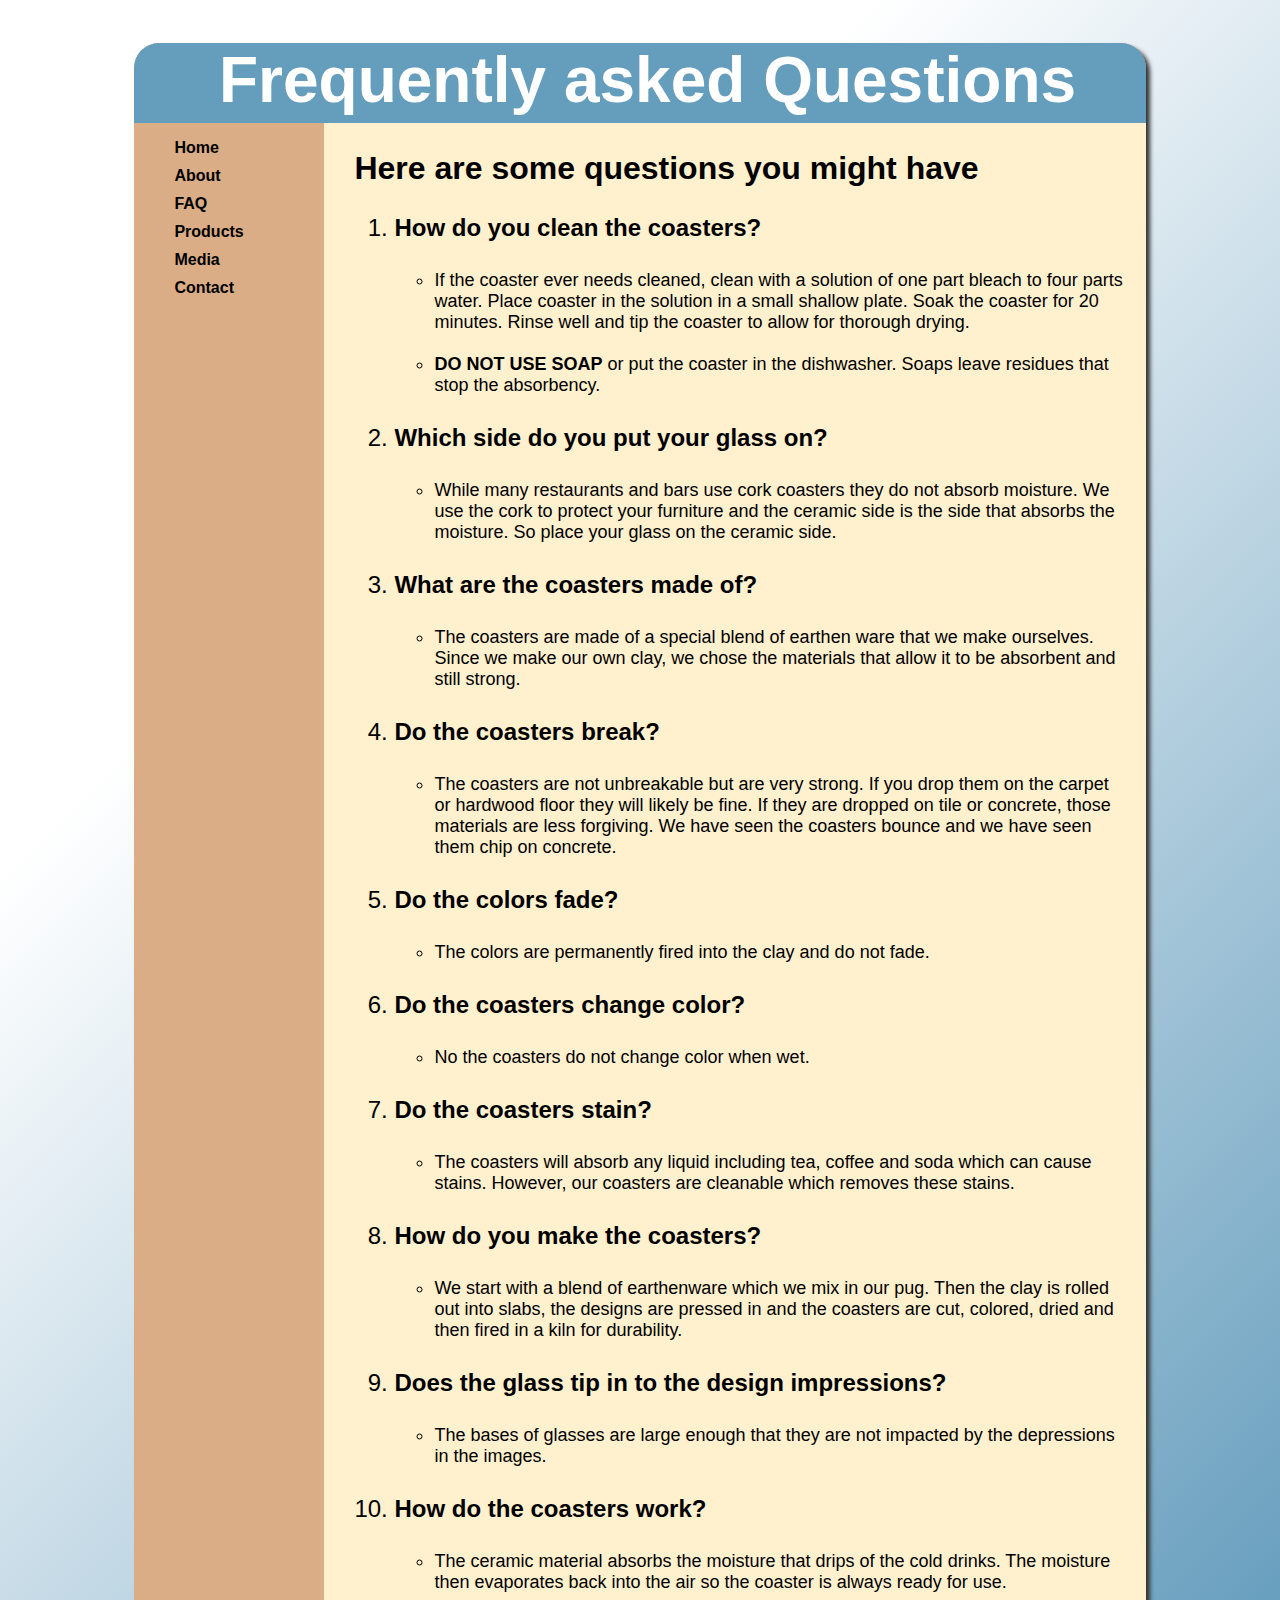
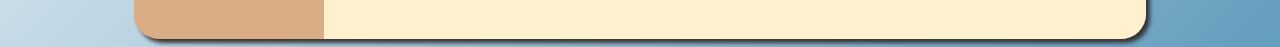
==== faq.html @ c9eeaaf6 "First Commit" ====
<!DOCTYPE html>
<html lang="en">

<head>

<title>Clover Cottage Creations: FAQ</title>
<meta charset="utf-8">
<link href="clover.css" rel="stylesheet">

</head>

<body>
<!-- <div> wrapper needed-->
<div id="wrapper">
<header>
	<h1>Frequently asked Questions</h1>
</header>

<nav>
	<ul>
		<li><a href="index.html">Home</a></li>
		<li><a href="about.html">About</a></li>
		<li><a href="faq.html">FAQ</a></li>
		<li><a href="products.html">Products</a></li>
		<li><a href="media.html">Media</a></li>
		<li><a href="contact.html">Contact</a></li>
	</ul>
</nav>

<main>
	<h2>Here are some questions you might have</h2>

	
	
		<ol>
			<li><b>How do you clean the coasters?</b> <br><br>
				<ul>
					<li>If the coaster ever needs cleaned, clean with a solution of one part bleach to four parts water.  Place coaster in the solution in a small shallow plate.  Soak the coaster for 20 minutes.  Rinse well and tip the coaster to allow for thorough drying.<br><br></li>
					<li><b>DO NOT USE SOAP</b> or put the coaster in the dishwasher. Soaps leave residues that stop the absorbency.</li>
					</ul>
					<br>
			</li>
			<!--2nd question-->
			<li><b>Which side do you put your glass on?</b><br><br>
				<ul>
					<li>
						While many restaurants and bars use cork coasters they do not absorb moisture.  We use the cork to protect your furniture and the ceramic side is the side that absorbs the moisture.  So place your glass on the ceramic side.
					</li>				
				</ul>
				<br>
			</li>
			
			<li><b>What are the coasters made of?</b><br><br>
				<ul>
					<li>
						The coasters are made of a special blend of earthen ware that we make ourselves.  Since we make our own clay, we chose the materials that allow it to be absorbent and still strong. 
					</li>
				</ul>
				<br>
			</li>
			
			<li><b>Do the coasters break?</b><br><br>
				<ul>
					<li>
						The coasters are not unbreakable but are very strong.  If you drop them on the carpet or hardwood floor they will likely be fine.  If they are dropped on tile or concrete, those materials are less forgiving. We have seen the coasters bounce and we have seen them chip on concrete.
					</li>
				</ul>
				<br>
			</li>
			
			<li><b>Do the colors fade?</b><br><br>
				<ul>
					<li>
						The colors are permanently fired into the clay and do not fade.
					</li>
				</ul>	
				<br>
			</li>
			
			<li><b>Do the coasters change color?</b><br><br>
				<ul>
					<li>
						No the coasters do not change color when wet.					
					</li>
				</ul>
				<br>
			</li>
			
			<li><b>Do the coasters stain?</b><br><br>
				<ul>
					<li>
						The coasters will absorb any liquid including tea, coffee and soda which can cause stains.  However, our coasters are cleanable which removes these stains.					
					</li>
				</ul>
				<br>
			</li>
			
			<li><b>How do you make the coasters?</b><br><br>
				<ul>
					<li>
						We start with a blend of earthenware which we mix in our pug.  Then the clay is rolled out into slabs, the designs are pressed in and the coasters are cut, colored, dried and then fired in a kiln for durability.					
					</li>
				</ul>
				<br>
			</li>
			
			<li><b>Does the glass tip in to the design impressions?</b><br><br>
				<ul>
					<li>
						The bases of glasses are large enough that they are not impacted by the depressions in the images.					
					</li>
				</ul>
				<br>
			</li>
			
			<li><b>How do the coasters work?</b><br><br>
				<ul>
					<li>
						The ceramic material absorbs the moisture that drips of the cold drinks.  The moisture then evaporates back into the air so the coaster is always ready for use.					
					</li>
				</ul>
			</li>		
		</ol>
	
	
	
	
</main>
</div>

</body>

</html>
---- clover.css ----
#wrapper { width: 80%;
           margin-left: auto;
		   margin-right: auto;
		   background-color: #DAAD86;
		   min-width: 960px;
		   max-width: 2000px;
		   box-shadow: 4px 4px 4px #333333;
		    font-family:Verdana ,Helvetica, Arial;
			border-radius:25px;
			
		  
}
img{
	width: 300px;
	height: 200px;
	float:right;
	padding-top:20px;
	
}
h2{
	color:black;
	font-size:2em;
	font-family:Verdana ,Helvetica, Arial;
}
main ol li ul li {
	color:black;
	font-size:.75em;
	
}

main ol li{
	font-size:1.5em;
	color:black;
}

body{ 
	background: linear-gradient(135deg, #FFFFFF, #FFFFFF 30%,  #659DBD);
background-repeat: repeat;	
}
header{
	background-color:#659DBD;
	color:#FFFFFF;
	padding-left:15px;
	height: 80px;
	font-size:2em;
	margin-bottom:0;
	  font-family:Verdana ,Helvetica, Arial;
	text-align: center;
	border-top-left-radius:25px;
	border-top-right-radius:25px;
}
iframe{ padding-top: 25px;}
.row {
  display:table;
  
  padding: 5px;
}
.row img {width: 200px;

		height: 150px;}


table {
    font-family: arial, sans-serif;
    border-collapse: collapse;
    width: 100%;
}

td, th {
    border: 1px solid #dddddd;
    text-align: left;
    padding: 8px;
}

tr:nth-child(even) {
    background-color: #dddddd;
}
		
figure
{position:absolute;
  left:500px;
  text-align:center;
  opacity:.25;
}
.pic1 {
	width:50px;
	height:50px;
}
nav{
	font-size:100%;
	float:left;
	width: 100px;
	font-weight:bold;
	padding-right:10px;
	margin:0;
	  font-family:Verdana ,Helvetica, Arial;
	  
	
}
a {
	text-decoration:none;
	color: blue;
}
nav a{
	text-decoration:none;
	padding-bottom: 10px;
}
nav ul{
	list-style-type: none;
	
}
nav li {
		display: block;
		padding-bottom:10px;
		
}

#indeximage{
	background-image:url(craftshow_After.jpg);
	height: 600px;
	background-repeat: no-repeat;
	background-size: 100% 100%;
	margin-left:190px;
}

nav a:link{color:black;}
nav a:visited{color:black;}
nav a:hover{color:#FBEEC1;}

main {
      display: block;
	  background-color:#FFF0CE;
	  margin-left: 190px;
	  padding-left:30px;
	  color:#383838;
	  font-family:Verdana ,Helvetica, Arial;
	  border-bottom-right-radius:25px;
	  padding-top:1px;
	  padding-right:20px;
	  padding-bottom: 30px;
	  padding-left: 30px;
}

@media only screen and (max-width: 64em) {
	body  { margin: 0;
	       background: linear-gradient(135deg, #FFFFFF, #FFFFFF 30%,  #659DBD);
	}
	#wrapper { min-width: 0;
	           width: auto;
			   box-shadow: none;
	}
	#indeximage{
	background-image:url(craftshow_After.jpg);
	height: 500px;
	background-repeat: no-repeat;
	background-size: 100% 100%;
	margin-left:0;
}
	header{ font-size: 1.5em;}
	main { margin-left: 0; 
		border-bottom-left-radius:25px;
	}
	nav { float: none;
	     width: auto;
		 padding: .5em;
		 text-align: center;
	}
	nav li { display: inline;
	      padding-right: 55px;
		  font-size:20px;
	
	}
	footer { margin-left: 0; }
}


@media only screen and (max-width: 37.5em) {
   main { padding: 0.1em 1em;
		 font-size: 90%;
	}
	header { 
	display:block;
	}
	h1 { font-size: 1em;
    }
	
	img{
		width: 150px;
	height: 100px;
	float:right;
	padding-top:20px;
	}
	
	iframe{ height:100px;
			width: 200px;}
	
	#indeximage{ background-image:none; height:0;}
	nav { padding: 0; }
	nav li { display: block;
	       margin: 0;
	      padding-right: 55px;
		  font-size:20px;
		 
	}
	nav a { display: block; 
	}
	
	
	label{
	 float:none;
	 text-align:left;
		}
	input[type="submit"] {margin-left:0;}
  }
  @media only screen and (max-width: 784px) {
   main { padding: 0.1em 1em;
		 font-size: 90%;
	}
	header { padding: .5em;
	}
	h1 { font-size: 1em;
    }
	nav { padding: 0; }
	nav li { display: block;
	       margin: 0;
		  
	}
	nav a { display: block; }
	label{
	 float:none;
	 text-align:left;
		}
	input[type="submit"] {margin-left:0;}
  }
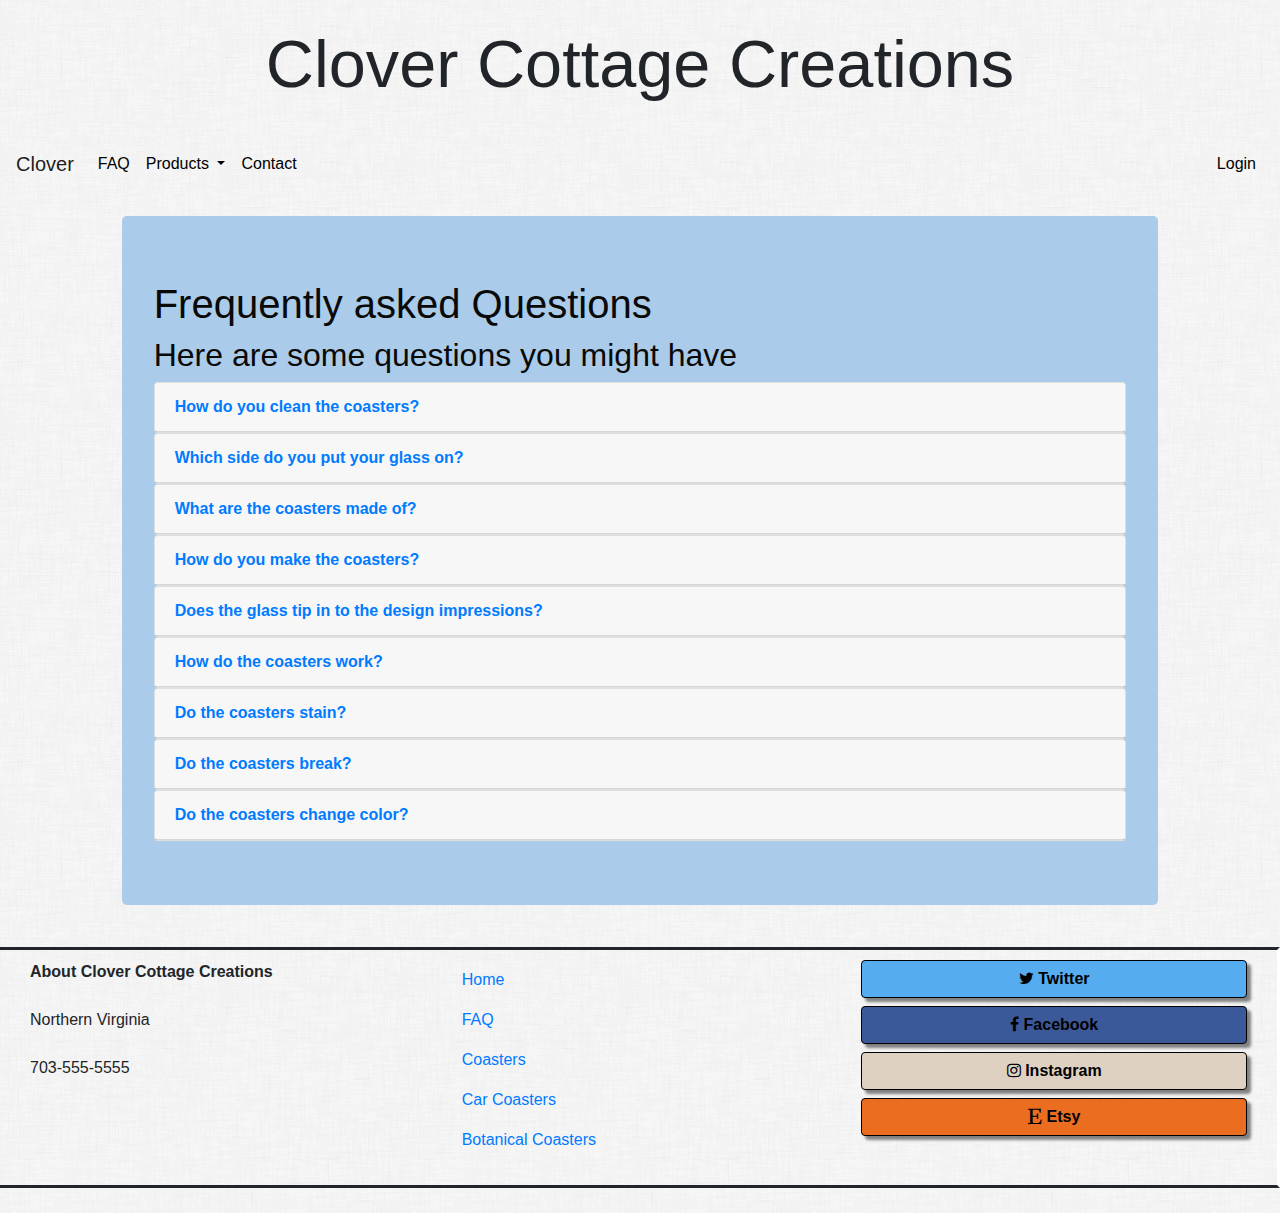
==== commit 9bdbf51e: "a well needed commit" ====
--- a/faq.html
+++ b/faq.html
@@ -3,131 +3,269 @@
 
 <head>
 
-<title>Clover Cottage Creations: FAQ</title>
-<meta charset="utf-8">
-<link href="clover.css" rel="stylesheet">
-
+    <title>Clover Cottage Creations: FAQ</title>
+    <meta charset="utf-8">
+    <link href="capstone.css" rel="stylesheet">
+    <meta name="viewport" content="width=device-width, initial-scale=1">
+
+    <link rel="stylesheet" href="https://maxcdn.bootstrapcdn.com/bootstrap/4.1.3/css/bootstrap.min.css">
+    <script src="https://ajax.googleapis.com/ajax/libs/jquery/3.3.1/jquery.min.js"></script>
+    <script src="https://cdnjs.cloudflare.com/ajax/libs/popper.js/1.14.3/umd/popper.min.js"></script>
+    <script src="https://maxcdn.bootstrapcdn.com/bootstrap/4.1.3/js/bootstrap.min.js"></script>
+
+
+    <link rel="stylesheet" href="https://cdnjs.cloudflare.com/ajax/libs/font-awesome/4.7.0/css/font-awesome.min.css">
+    <link rel="stylesheet" href="capstone.css">
 </head>
 
-<body>
-<!-- <div> wrapper needed-->
-<div id="wrapper">
-<header>
-	<h1>Frequently asked Questions</h1>
-</header>
-
-<nav>
-	<ul>
-		<li><a href="index.html">Home</a></li>
-		<li><a href="about.html">About</a></li>
-		<li><a href="faq.html">FAQ</a></li>
-		<li><a href="products.html">Products</a></li>
-		<li><a href="media.html">Media</a></li>
-		<li><a href="contact.html">Contact</a></li>
-	</ul>
-</nav>
-
-<main>
-	<h2>Here are some questions you might have</h2>
-
-	
-	
-		<ol>
-			<li><b>How do you clean the coasters?</b> <br><br>
-				<ul>
-					<li>If the coaster ever needs cleaned, clean with a solution of one part bleach to four parts water.  Place coaster in the solution in a small shallow plate.  Soak the coaster for 20 minutes.  Rinse well and tip the coaster to allow for thorough drying.<br><br></li>
-					<li><b>DO NOT USE SOAP</b> or put the coaster in the dishwasher. Soaps leave residues that stop the absorbency.</li>
-					</ul>
-					<br>
-			</li>
-			<!--2nd question-->
-			<li><b>Which side do you put your glass on?</b><br><br>
-				<ul>
-					<li>
-						While many restaurants and bars use cork coasters they do not absorb moisture.  We use the cork to protect your furniture and the ceramic side is the side that absorbs the moisture.  So place your glass on the ceramic side.
-					</li>				
-				</ul>
-				<br>
-			</li>
-			
-			<li><b>What are the coasters made of?</b><br><br>
-				<ul>
-					<li>
-						The coasters are made of a special blend of earthen ware that we make ourselves.  Since we make our own clay, we chose the materials that allow it to be absorbent and still strong. 
-					</li>
-				</ul>
-				<br>
-			</li>
-			
-			<li><b>Do the coasters break?</b><br><br>
-				<ul>
-					<li>
-						The coasters are not unbreakable but are very strong.  If you drop them on the carpet or hardwood floor they will likely be fine.  If they are dropped on tile or concrete, those materials are less forgiving. We have seen the coasters bounce and we have seen them chip on concrete.
-					</li>
-				</ul>
-				<br>
-			</li>
-			
-			<li><b>Do the colors fade?</b><br><br>
-				<ul>
-					<li>
-						The colors are permanently fired into the clay and do not fade.
-					</li>
-				</ul>	
-				<br>
-			</li>
-			
-			<li><b>Do the coasters change color?</b><br><br>
-				<ul>
-					<li>
-						No the coasters do not change color when wet.					
-					</li>
-				</ul>
-				<br>
-			</li>
-			
-			<li><b>Do the coasters stain?</b><br><br>
-				<ul>
-					<li>
-						The coasters will absorb any liquid including tea, coffee and soda which can cause stains.  However, our coasters are cleanable which removes these stains.					
-					</li>
-				</ul>
-				<br>
-			</li>
-			
-			<li><b>How do you make the coasters?</b><br><br>
-				<ul>
-					<li>
-						We start with a blend of earthenware which we mix in our pug.  Then the clay is rolled out into slabs, the designs are pressed in and the coasters are cut, colored, dried and then fired in a kiln for durability.					
-					</li>
-				</ul>
-				<br>
-			</li>
-			
-			<li><b>Does the glass tip in to the design impressions?</b><br><br>
-				<ul>
-					<li>
-						The bases of glasses are large enough that they are not impacted by the depressions in the images.					
-					</li>
-				</ul>
-				<br>
-			</li>
-			
-			<li><b>How do the coasters work?</b><br><br>
-				<ul>
-					<li>
-						The ceramic material absorbs the moisture that drips of the cold drinks.  The moisture then evaporates back into the air so the coaster is always ready for use.					
-					</li>
-				</ul>
-			</li>		
-		</ol>
-	
-	
-	
-	
-</main>
-</div>
-
+<body style="background-image: url(/photos/dust_scratches.png)">
+    <header class="bg-light " style="background-image: url(/photos/dust_scratches.png)">
+        <div class="container " style="text-align:center;">
+            <br>
+            <h1 class="header-large">Clover Cottage Creations</h1>
+
+            <br>
+        </div>
+
+    </header>
+    <nav class="navbar navbar-expand-md bg-light navbar-light" style="background-image: url(/photos/dust_scratches.png)">
+        <a class="navbar-brand" href="index.php">Clover </a>
+
+
+        <button class="navbar-toggler" type="button" data-toggle="collapse" data-target="#collapsibleNavbar">
+            <span class="navbar-toggler-icon"></span>
+        </button>
+        <div class="collapse navbar-collapse" id="collapsibleNavbar">
+            <ul class="navbar-nav">
+                <li class="nav-item" >
+                    <a class="nav-link" href="faq.html" style="color:#000000;">FAQ</a>
+                </li>
+                <li class="nav-item dropdown">
+                    <a class="nav-link dropdown-toggle" href="products.html" id="navbardrop" data-toggle="dropdown" style="color:#000000;">
+                        Products
+                    </a>
+                    <div class="dropdown-menu" style="color:#000000;">
+                        <a class="dropdown-item" href="coaster.html">Coasters</a>
+                        <a class="dropdown-item" href="car.html">Car Coasters</a>
+                        <a class="dropdown-item" href="leaf.html">Botanical Coasters</a>
+                    </div>
+                </li>
+                <li class="nav-item">
+                    <a class="nav-link" href="contact.html" style="color:#000000;">Contact</a>
+                </li>
+            </ul>
+            <ul class="nav navbar-nav ml-auto" >
+                <!--make login.php-->
+                <li class="nav-item">
+                    <a class="nav-link" href="login.php" style="color:#000000;"><span class="fas fa-sign-in-alt"></span> Login</a>
+                </li>
+            </ul>
+
+        </div>
+    </nav>
+    <br>
+    <div class="container col-xl-10 col-lg-10 col-md-9 col-sm-10 ">
+        <div class="jumbotron" style="background-color:#abcbea; color:#090907; ">
+            <h1>Frequently asked Questions</h1>
+
+            <h2>Here are some questions you might have</h2>
+
+
+            <div id="accordion">
+
+                <div class="card">
+                    <div class="card-header">
+                        <a class="card-link" data-toggle="collapse" href="#collapseOne">
+                            <b>How do you clean the coasters?</b>
+                        </a>
+                    </div>
+                    <div id="collapseOne" class="collapse" data-parent="#accordion">
+                        <div class="card-body">
+                            <b>DO NOT USE SOAP</b> or put the coaster in the dishwasher. Soaps leave residues that
+                            stop the absorbency.
+                        </div>
+                    </div>
+                </div>
+
+                <div class="card">
+                    <div class="card-header">
+                        <a class="collapsed card-link" data-toggle="collapse" href="#collapseTwo">
+                            <b>Which side do you put your glass on?</b>
+                        </a>
+                    </div>
+                    <div id="collapseTwo" class="collapse" data-parent="#accordion">
+                        <div class="card-body">
+                            While many restaurants and bars use cork coasters they do not absorb moisture. We use
+                            the cork to protect your furniture and the ceramic side is the side that absorbs the
+                            moisture. So place your glass on the ceramic side.
+                        </div>
+                    </div>
+                </div>
+
+                <div class="card">
+                    <div class="card-header">
+                        <a class="collapsed card-link" data-toggle="collapse" href="#collapseThree">
+                            <b>What are the coasters made of?</b>
+                        </a>
+                    </div>
+                    <div id="collapseThree" class="collapse" data-parent="#accordion">
+                        <div class="card-body">
+                            The coasters are made of a special blend of earthen ware that we make ourselves. Since
+                            we make our own clay, we chose the materials that allow it to be absorbent and still
+                            strong.
+                        </div>
+                    </div>
+                </div>
+
+                <div class="card">
+                    <div class="card-header">
+                        <a class="collapsed card-link" data-toggle="collapse" href="#collapse4">
+                            <b>How do you make the coasters?</b>
+                        </a>
+                    </div>
+                    <div id="collapse4" class="collapse" data-parent="#accordion">
+                        <div class="card-body">
+                            We start with a blend of earthenware which we mix in our pug. Then the clay is rolled
+                            out into slabs, the designs are pressed in and the coasters are cut, colored, dried and
+                            then fired in a kiln for durability.
+                        </div>
+                    </div>
+                </div>
+
+                <div class="card">
+                    <div class="card-header">
+                        <a class="collapsed card-link" data-toggle="collapse" href="#collapse5">
+                            <b>Does the glass tip in to the design impressions?</b>
+                        </a>
+                    </div>
+                    <div id="collapse5" class="collapse" data-parent="#accordion">
+                        <div class="card-body">
+                            The bases of glasses are large enough that they are not impacted by the depressions in
+                            the images.
+                        </div>
+                    </div>
+                </div>
+
+                <div class="card">
+                    <div class="card-header">
+                        <a class="collapsed card-link" data-toggle="collapse" href="#collapse6">
+                            <b>How do the coasters work?</b>
+                        </a>
+                    </div>
+                    <div id="collapse6" class="collapse" data-parent="#accordion">
+                        <div class="card-body">
+                            The ceramic material absorbs the moisture that drips of the cold drinks. The moisture
+                            then evaporates back into the air so the coaster is always ready for use.
+                        </div>
+                    </div>
+                </div>
+
+                <div class="card">
+                    <div class="card-header">
+                        <a class="collapsed card-link" data-toggle="collapse" href="#collapse7">
+                            <b>Do the coasters stain?</b>
+                        </a>
+                    </div>
+                    <div id="collapse7" class="collapse" data-parent="#accordion">
+                        <div class="card-body">
+                            The coasters will absorb any liquid including tea, coffee and soda which can cause
+                            stains. However, our coasters are cleanable which removes these stains.
+                        </div>
+                    </div>
+                </div>
+                <div class="card">
+                    <div class="card-header">
+                        <a class="collapsed card-link" data-toggle="collapse" href="#collapse8">
+                            <b>Do the coasters break?</b>
+                        </a>
+                    </div>
+                    <div id="collapse8" class="collapse" data-parent="#accordion">
+                        <div class="card-body">
+                            The coasters are not unbreakable but are very strong. If you drop them on the carpet or
+                            hardwood floor they will likely be fine. If they are dropped on tile or concrete, those
+                            materials are less forgiving. We have seen the coasters bounce and we have seen them chip
+                            on concrete.
+                        </div>
+                    </div>
+                </div>
+
+                <div class="card">
+                    <div class="card-header">
+                        <a class="collapsed card-link" data-toggle="collapse" href="#collapse9">
+                            <b>Do the coasters change color?</b>
+                        </a>
+                    </div>
+                    <div id="collapse9" class="collapse" data-parent="#accordion">
+                        <div class="card-body">
+                            No the coasters do not change color when wet.
+                        </div>
+                    </div>
+                </div>
+            </div>
+        </div>
+    </div>
 </body>
 
+<footer style="background-image: url(/photos/dust_scratches.png); padding-top:10px; padding-bottom: 25px;">
+
+    <div class="container-fluid footer-nav" >
+        <div class="container-fluid">
+            <div class="row">
+                <div class="col"><b>About Clover Cottage Creations</b>
+
+                    <br>
+                    <br>
+                    Northern Virginia
+                    <br>
+                    <br>
+                    <p>703-555-5555</p>
+                </div>
+                <div class="col">
+                    <ul class="nav flex-column">
+                        <li class="nav-item">
+                            <a class="nav-link" href="indes.html">Home</a>
+                        </li>
+                        <li class="nav-item">
+                            <a class="nav-link" href="faq.html">FAQ</a>
+                        </li>
+                        <li class="nav-item">
+                            <a class="nav-link" href="coaster.html">Coasters</a>
+                        </li>
+                        <li class="nav-item">
+                            <a class="nav-link" href="car.html">Car Coasters</a>
+                        </li>
+                        <li class="nav-item">
+                            <a class="nav-link" href="leaf.html">Botanical Coasters</a>
+                        </li>
+                    </ul>
+                </div>
+                <div class="col">
+                    <a class="btn btn-block btn-social btn-twitter" style="color:black;">
+                        <span class="fa fa-twitter"></span> <b>Twitter</b>
+                    </a>
+
+                    <a class="btn btn-block btn-social btn-facebook" href="https://www.facebook.com/CloverCottageCreations1/"
+                        style="color:black;">
+                        <span class="fa fa-facebook"></span> <b>Facebook</b>
+                    </a>
+
+                    <a class="btn btn-block  btn-instagram" style="color:black;">
+                        <span class="fa fa-instagram"></span> <b>Instagram</b>
+                    </a>
+
+                    <a class="btn btn-block btn-social btn-etsy" href="https://www.etsy.com/shop/CloverCCreations?ref=condensed_trust_header_title_itemsEtsy">
+                        <span class="fa fa-etsy"></span> <b>Etsy</b>
+                    </a>
+                </div>
+            </div>
+
+        </div>
+        <div class="container">
+
+
+        </div>
+    </div>
+
+</footer>
+
 </html>--- a/capstone.css
+++ b/capstone.css
@@ -0,0 +1,75 @@
+ol li ul li {
+    text-decoration: none;
+}
+.nav-bar-border{
+    border-style: solid;
+    border-left: 3px;
+
+    border-left-color: #000000;
+    border-right-color: #FFFFFF;
+}
+.btn-twitter {
+    color: #000000;
+    background-color: #55acee;
+    border-color: #000000;
+    box-shadow: 4px 4px 3px grey;
+}
+
+.btn-facebook {
+    color: #000000;
+    background-color: #3b5998;
+    border-color: #000000;
+    box-shadow: 4px 4px 3px grey;
+}
+
+.btn-instagram {
+    color: #000000;
+    background-color: #ded1c1;
+    border-color: #000000;
+    box-shadow: 4px 4px 3px grey;
+}
+
+.btn-etsy {
+    color: #000000;
+    background-color: #eb6d20;
+    border-color: #000000;
+    box-shadow: 4px 4px 3px grey;
+}
+
+.img-respons {
+    width: 100%;
+}
+
+.nav-bar-white {
+    background-color: #abcbea;
+}
+
+.header-large {
+    font-size: 50pt;
+}
+
+.footer-nav {
+    background-image: url(/photos/dust_scratches.png);
+    padding-top: 10px;
+    padding-bottom: 25px;
+    border-style: solid;
+    border-left: 3px;
+
+    border-left-color: #000000;
+    border-right-color: #FFFFFF;
+}
+.jumbotron-tax{
+    background-color:#abcbea; 
+    color:#04080F; 
+}
+.nav-border-bottom
+{
+    border-style: solid;
+    border-bottom: 5px;
+    border-bottom-color: #000000;
+}
+.image-table
+{
+    height:250px;
+    width:250px;
+}--- a/capstone.css
+++ b/capstone.css
@@ -0,0 +1,75 @@
+ol li ul li {
+    text-decoration: none;
+}
+.nav-bar-border{
+    border-style: solid;
+    border-left: 3px;
+
+    border-left-color: #000000;
+    border-right-color: #FFFFFF;
+}
+.btn-twitter {
+    color: #000000;
+    background-color: #55acee;
+    border-color: #000000;
+    box-shadow: 4px 4px 3px grey;
+}
+
+.btn-facebook {
+    color: #000000;
+    background-color: #3b5998;
+    border-color: #000000;
+    box-shadow: 4px 4px 3px grey;
+}
+
+.btn-instagram {
+    color: #000000;
+    background-color: #ded1c1;
+    border-color: #000000;
+    box-shadow: 4px 4px 3px grey;
+}
+
+.btn-etsy {
+    color: #000000;
+    background-color: #eb6d20;
+    border-color: #000000;
+    box-shadow: 4px 4px 3px grey;
+}
+
+.img-respons {
+    width: 100%;
+}
+
+.nav-bar-white {
+    background-color: #abcbea;
+}
+
+.header-large {
+    font-size: 50pt;
+}
+
+.footer-nav {
+    background-image: url(/photos/dust_scratches.png);
+    padding-top: 10px;
+    padding-bottom: 25px;
+    border-style: solid;
+    border-left: 3px;
+
+    border-left-color: #000000;
+    border-right-color: #FFFFFF;
+}
+.jumbotron-tax{
+    background-color:#abcbea; 
+    color:#04080F; 
+}
+.nav-border-bottom
+{
+    border-style: solid;
+    border-bottom: 5px;
+    border-bottom-color: #000000;
+}
+.image-table
+{
+    height:250px;
+    width:250px;
+}